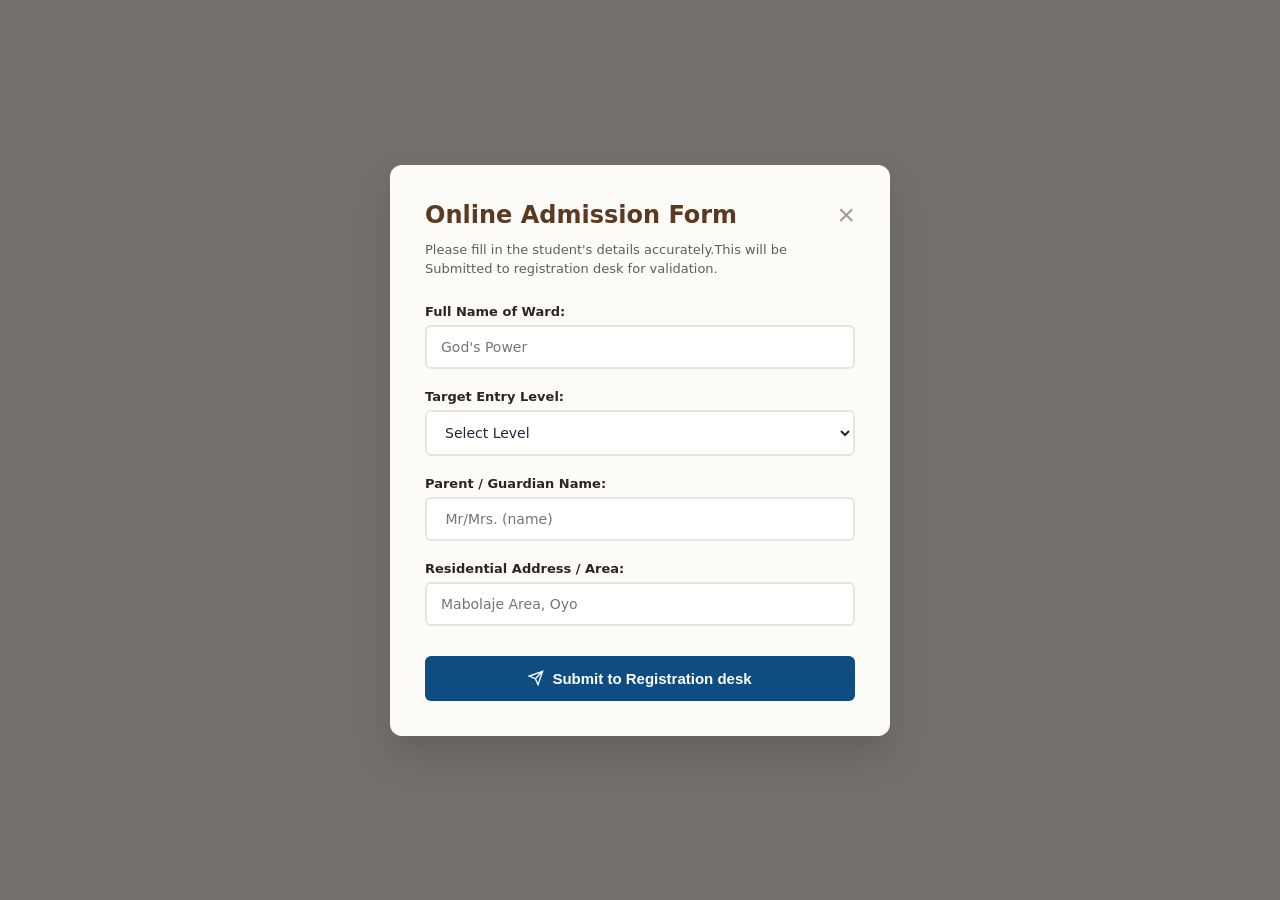
==== form.html @ ee7966df "God's power Academy front-end first push" ====
<!DOCTYPE html>
<html lang="en">
<head>
    <meta charset="UTF-8">
    <meta name="viewport" content="width=device-width, initial-scale=1.0">
    <title>Admission Form</title>
    <style>
        /* --- Global Reset for Testing Context --- */
        * {
            margin: 0;
            padding: 0;
            box-sizing: border-box;
        }
        body {
            font-family: system-ui, -apple-system, sans-serif;
            background-color: #FDFBF7;
        }

        /* --- Online Admission Form Modal Styles --- */
        .form-modal-overlay {
            position: fixed;
            top: 0;
            left: 0;
            width: 100%;
            height: 100%;
            background-color: rgba(26, 20, 16, 0.6); /* Warm dark tint backdrop overlay */
            backdrop-filter: blur(4px); /* Modern frosted-glass effect */
            
            /* CHANGED: Swapped 'none' to 'flex' so it is visible immediately during development */
            display: flex; 
            justify-content: center;
            align-items: center;
            
            z-index: 2000; /* Stays reliably on top of the sticky navbar */
            padding: 20px;
            
            /* ADDED: Allows the screen overlay to scroll vertically if the card content is longer than the viewport height */
            overflow-y: auto; 
        }

        /* Modal Open State Wrapper Active Rule */
        .form-modal-overlay.active {
            display: flex;
        }

        .form-modal-card {
            background-color: #FDFBF7; /* Cream color match */
            border-radius: 12px;
            width: 100%;
            max-width: 500px;
            padding: 35px;
            box-shadow: 0 20px 40px rgba(0, 0, 0, 0.15);
            position: relative;
            margin: auto; /* ADDED: Keeps spacing uniform when structural scrolling triggers */
            animation: modalFadeIn 0.3s cubic-bezier(0.25, 1, 0.5, 1) forwards;
        }

        @keyframes modalFadeIn {
            from { opacity: 0; transform: translateY(-20px); }
            to { opacity: 1; transform: translateY(0); }
        }

        .modal-header {
            display: flex;
            justify-content: space-between;
            align-items: center;
            margin-bottom: 10px;
        }

        .modal-header h2 {
            color: #5C3A21; /* Academic Brown */
            font-size: 24px;
            font-weight: 700;
        }

        .close-modal-btn {
            background: none;
            border: none;
            font-size: 30px;
            color: #A39E93;
            cursor: pointer;
            line-height: 1;
            transition: color 0.2s ease;
        }

        .close-modal-btn:hover {
            color: #5C3A21;
        }

        .modal-intro {
            font-size: 13px;
            color: #615E58;
            line-height: 1.5;
            margin-bottom: 25px;
        }

        /* Form Structural Inputs Layout */
        .form-group {
            margin-bottom: 20px;
        }

        .form-group label {
            display: block;
            font-size: 13px;
            font-weight: 600;
            color: #2C2520;
            margin-bottom: 6px;
        }

        .form-group input,
        .form-group select {
            width: 100%;
            padding: 12px 14px;
            border: 2px solid #EAE5DB;
            border-radius: 6px;
            background-color: #FFFFFF;
            font-family: inherit;
            font-size: 14px;
            color: #1E293B;
            transition: border-color 0.2s ease, outline 0.2s ease;
        }

        .form-group input:focus,
        .form-group select:focus {
            border-color: #0F4C81; /* Brand Blue active border outline focus */
            outline: none;
        }

        /* Submit Action Button */
        .btn-submit-form {
            width: 100%;
            background-color: #0F4C81; /* Clear Brand Blue */
            color: #FFFFFF;
            border: none;
            padding: 14px;
            border-radius: 6px;
            font-size: 15px;
            font-weight: 600;
            cursor: pointer;
            display: inline-flex;
            align-items: center;
            justify-content: center;
            transition: background-color 0.2s ease, transform 0.2s ease;
            margin-top: 10px;
        }

        .btn-submit-form:hover {
            background-color: #0A365C;
            transform: translateY(-1px);
        }

        /* Responsiveness patch for small screens */
        @media (max-width: 480px) {
            .form-modal-overlay {
                padding: 10px; /* Reduces outer edge screen waste on thin phones */
            }
            .form-modal-card {
                padding: 25px 20px;
            }
            .modal-header h2 {
                font-size: 20px;
            }
            .form-group {
                margin-bottom: 15px; /* Compresses spacing for mobile keyboard comfort */
            }
        }
    </style>
</head>
<body>

<!-- Admission Form Modal Container -->
<div id="admissionModal" class="form-modal-overlay">
    <div class="form-modal-card">
        <div class="modal-header">
            <h2>Online Admission Form</h2>
            <button id="closeModalBtn" class="close-modal-btn">&times;</button>
        </div>
        <p class="modal-intro">Please fill in the student's details accurately.This will be Submitted to registration desk for validation.</p>
        
        <form id="whatsappAdmissionForm">
            <!-- Student Information -->
            <div class="form-group">
                <label for="studentName">Full Name of Ward:</label>
                <input type="text" id="studentName" required placeholder="God's Power">
            </div>
            
            <div class="form-group">
                <label for="admissionLevel">Target Entry Level:</label>
                <select id="admissionLevel" required>
                    <option value="" disabled selected>Select Level</option>
                    <option value="Primary Foundation">Primary Foundation</option>
                    <option value="JSS 1">Junior Secondary (JSS 1)</option>
                    <option value="JSS 2">Junior Secondary (JSS 2)</option>
                    <option value="JSS 3">Junior Secondary (JSS 3)</option>
                </select>
            </div>

            <!-- Parent Information -->
            <div class="form-group">
                <label for="parentName">Parent / Guardian Name:</label>
                <input type="text" id="parentName" required placeholder=" Mr/Mrs. (name)">
            </div>

            <div class="form-group">
                <label for="parentLocation">Residential Address / Area:</label>
                <input type="text" id="parentLocation" required placeholder="Mabolaje Area, Oyo">
            </div>

            <!-- Action Button -->
            <button type="submit" class="btn-submit-form">
                <svg width="16" height="16" viewBox="0 0 24 24" fill="none" stroke="currentColor" stroke-width="2" style="margin-right: 8px; vertical-align: middle;"><path d="M22 2L11 13M22 2l-7 20-4-9-9-4 20-7z"/></svg>
                Submit to Registration desk
            </button>
        </form>
    </div>
</div>
 
</body>
</html>
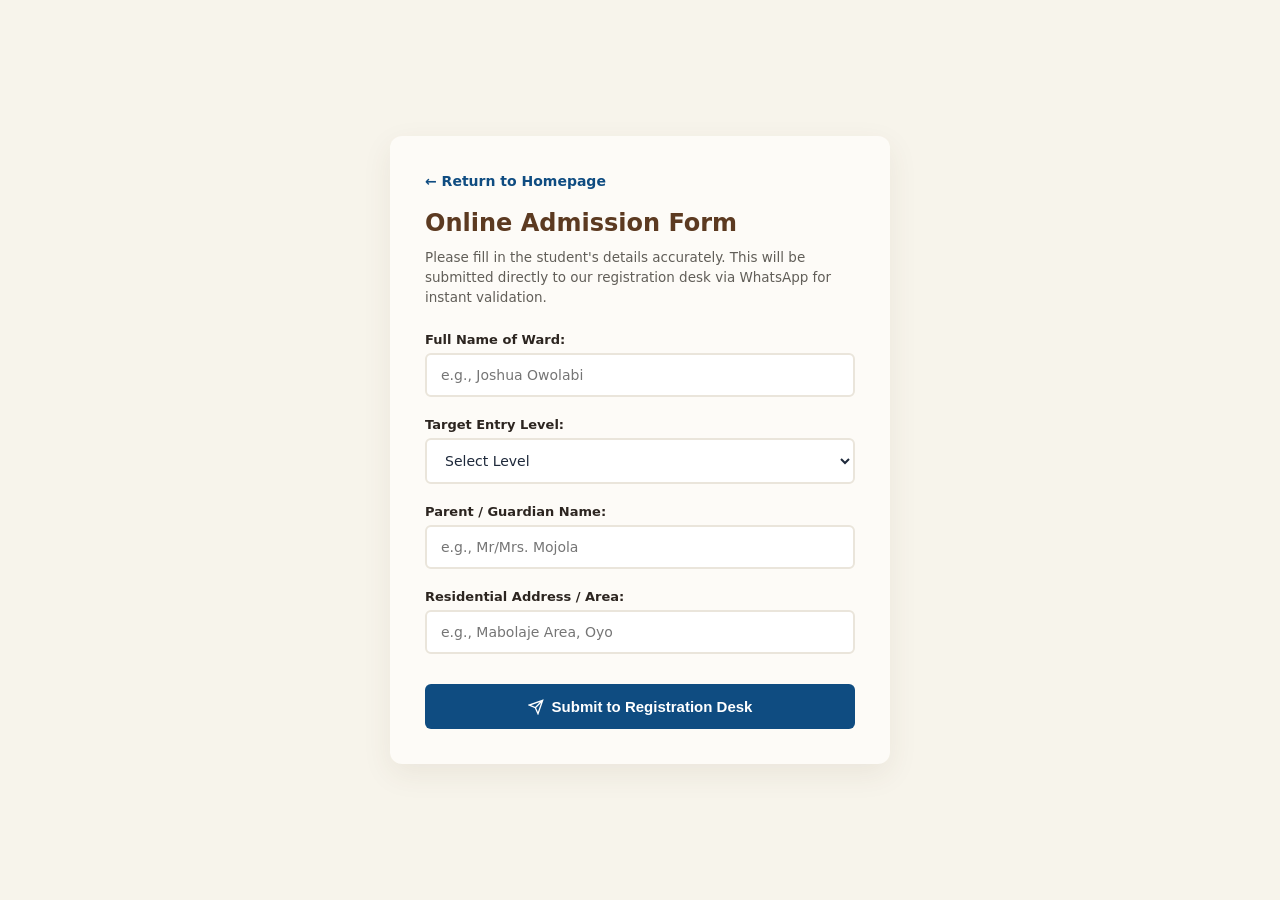
==== commit 257a4f85: "ONline form linking" ====
--- a/form.html
+++ b/form.html
@@ -3,98 +3,70 @@
 <head>
     <meta charset="UTF-8">
     <meta name="viewport" content="width=device-width, initial-scale=1.0">
-    <title>Admission Form</title>
+    <title>Online Admission Form - God's Power Academy</title>
     <style>
-        /* --- Global Reset for Testing Context --- */
+        /* --- Global Reset & Page Centering --- */
         * {
             margin: 0;
             padding: 0;
             box-sizing: border-box;
         }
+        
         body {
             font-family: system-ui, -apple-system, sans-serif;
-            background-color: #FDFBF7;
+            background-color: #F7F4EB; /* Matches your warm academy cream tone */
+            min-height: 100vh;
+            display: flex;
+            justify-content: center;
+            align-items: center;
+            padding: 40px 20px;
         }
 
-        /* --- Online Admission Form Modal Styles --- */
-        .form-modal-overlay {
-            position: fixed;
-            top: 0;
-            left: 0;
-            width: 100%;
-            height: 100%;
-            background-color: rgba(26, 20, 16, 0.6); /* Warm dark tint backdrop overlay */
-            backdrop-filter: blur(4px); /* Modern frosted-glass effect */
-            
-            /* CHANGED: Swapped 'none' to 'flex' so it is visible immediately during development */
-            display: flex; 
-            justify-content: center;
-            align-items: center;
-            
-            z-index: 2000; /* Stays reliably on top of the sticky navbar */
-            padding: 20px;
-            
-            /* ADDED: Allows the screen overlay to scroll vertically if the card content is longer than the viewport height */
-            overflow-y: auto; 
-        }
-
-        /* Modal Open State Wrapper Active Rule */
-        .form-modal-overlay.active {
-            display: flex;
-        }
-
-        .form-modal-card {
-            background-color: #FDFBF7; /* Cream color match */
+        /* --- Standalone Form Card Structure --- */
+        .form-page-card {
+            background-color: #FDFBF7; /* Clean off-white surface */
             border-radius: 12px;
             width: 100%;
             max-width: 500px;
             padding: 35px;
-            box-shadow: 0 20px 40px rgba(0, 0, 0, 0.15);
-            position: relative;
-            margin: auto; /* ADDED: Keeps spacing uniform when structural scrolling triggers */
-            animation: modalFadeIn 0.3s cubic-bezier(0.25, 1, 0.5, 1) forwards;
+            box-shadow: 0 10px 30px rgba(92, 58, 33, 0.08); /* Soft academic depth shadow */
+            animation: formFadeIn 0.4s cubic-bezier(0.25, 1, 0.5, 1) forwards;
         }
 
-        @keyframes modalFadeIn {
-            from { opacity: 0; transform: translateY(-20px); }
+        @keyframes formFadeIn {
+            from { opacity: 0; transform: translateY(15px); }
             to { opacity: 1; transform: translateY(0); }
         }
 
-        .modal-header {
-            display: flex;
-            justify-content: space-between;
-            align-items: center;
+        .btn-back-home {
+            display: inline-block;
+            margin-bottom: 20px;
+            color: #0F4C81; /* Brand Blue */
+            text-decoration: none;
+            font-size: 14px;
+            font-weight: 600;
+            transition: color 0.2s ease;
+        }
+
+        .btn-back-home:hover {
+            color: #5C3A21; /* Swaps to Academic Brown on hover */
+        }
+
+        .modal-header h2 {
+            color: #5C3A21; 
+            font-size: 24px;
+            font-weight: 700;
             margin-bottom: 10px;
         }
 
-        .modal-header h2 {
-            color: #5C3A21; /* Academic Brown */
-            font-size: 24px;
-            font-weight: 700;
-        }
-
-        .close-modal-btn {
-            background: none;
-            border: none;
-            font-size: 30px;
-            color: #A39E93;
-            cursor: pointer;
-            line-height: 1;
-            transition: color 0.2s ease;
-        }
-
-        .close-modal-btn:hover {
-            color: #5C3A21;
-        }
-
         .modal-intro {
-            font-size: 13px;
+            font-size: 13.5px;
             color: #615E58;
             line-height: 1.5;
             margin-bottom: 25px;
         }
 
-        /* Form Structural Inputs Layout */
+        /* --- Form Inputs Layout --- */
         .form-group {
             margin-bottom: 20px;
         }
@@ -117,19 +89,20 @@
             font-family: inherit;
             font-size: 14px;
             color: #1E293B;
-            transition: border-color 0.2s ease, outline 0.2s ease;
+            transition: border-color 0.2s ease, box-shadow 0.2s ease;
         }
 
         .form-group input:focus,
         .form-group select:focus {
-            border-color: #0F4C81; /* Brand Blue active border outline focus */
+            border-color: #0F4C81; 
+            box-shadow: 0 0 0 3px rgba(15, 76, 129, 0.1);
             outline: none;
         }
 
-        /* Submit Action Button */
+        /* --- Submit Action Button --- */
         .btn-submit-form {
             width: 100%;
-            background-color: #0F4C81; /* Clear Brand Blue */
+            background-color: #0F4C81; 
             color: #FFFFFF;
             border: none;
             padding: 14px;
@@ -149,39 +122,37 @@
             transform: translateY(-1px);
         }
 
-        /* Responsiveness patch for small screens */
+        /* --- Responsiveness Patch for Mobile Devices --- */
         @media (max-width: 480px) {
-            .form-modal-overlay {
-                padding: 10px; /* Reduces outer edge screen waste on thin phones */
+            body {
+                padding: 20px 12px;
             }
-            .form-modal-card {
+            .form-page-card {
                 padding: 25px 20px;
             }
             .modal-header h2 {
-                font-size: 20px;
+                font-size: 21px;
             }
             .form-group {
-                margin-bottom: 15px; /* Compresses spacing for mobile keyboard comfort */
+                margin-bottom: 16px;
             }
         }
     </style>
 </head>
 <body>
 
-<!-- Admission Form Modal Container -->
-<div id="admissionModal" class="form-modal-overlay">
-    <div class="form-modal-card">
+    <div class="form-page-card">
+        <a href="index.html" class="btn-back-home">&larr; Return to Homepage</a>
+        
         <div class="modal-header">
             <h2>Online Admission Form</h2>
-            <button id="closeModalBtn" class="close-modal-btn">&times;</button>
         </div>
-        <p class="modal-intro">Please fill in the student's details accurately.This will be Submitted to registration desk for validation.</p>
+        <p class="modal-intro">Please fill in the student's details accurately. This will be submitted directly to our registration desk via WhatsApp for instant validation.</p>
         
         <form id="whatsappAdmissionForm">
-            <!-- Student Information -->
             <div class="form-group">
                 <label for="studentName">Full Name of Ward:</label>
-                <input type="text" id="studentName" required placeholder="God's Power">
+                <input type="text" id="studentName" required placeholder="e.g., Joshua Owolabi">
             </div>
             
             <div class="form-group">
@@ -189,31 +160,29 @@
                 <select id="admissionLevel" required>
                     <option value="" disabled selected>Select Level</option>
                     <option value="Primary Foundation">Primary Foundation</option>
-                    <option value="JSS 1">Junior Secondary (JSS 1)</option>
-                    <option value="JSS 2">Junior Secondary (JSS 2)</option>
-                    <option value="JSS 3">Junior Secondary (JSS 3)</option>
+                    <option value="Junior Secondary (JSS 1)">Junior Secondary (JSS 1)</option>
+                    <option value="Junior Secondary (JSS 2)">Junior Secondary (JSS 2)</option>
+                    <option value="Junior Secondary (JSS 3)">Junior Secondary (JSS 3)</option>
                 </select>
             </div>
 
-            <!-- Parent Information -->
             <div class="form-group">
                 <label for="parentName">Parent / Guardian Name:</label>
-                <input type="text" id="parentName" required placeholder=" Mr/Mrs. (name)">
+                <input type="text" id="parentName" required placeholder="e.g., Mr/Mrs. Mojola">
             </div>
 
             <div class="form-group">
                 <label for="parentLocation">Residential Address / Area:</label>
-                <input type="text" id="parentLocation" required placeholder="Mabolaje Area, Oyo">
+                <input type="text" id="parentLocation" required placeholder="e.g., Mabolaje Area, Oyo">
             </div>
 
-            <!-- Action Button -->
             <button type="submit" class="btn-submit-form">
                 <svg width="16" height="16" viewBox="0 0 24 24" fill="none" stroke="currentColor" stroke-width="2" style="margin-right: 8px; vertical-align: middle;"><path d="M22 2L11 13M22 2l-7 20-4-9-9-4 20-7z"/></svg>
-                Submit to Registration desk
+                Submit to Registration Desk
             </button>
         </form>
     </div>
-</div>
- 
+
+    <script src="script.js"></script>
 </body>
 </html>
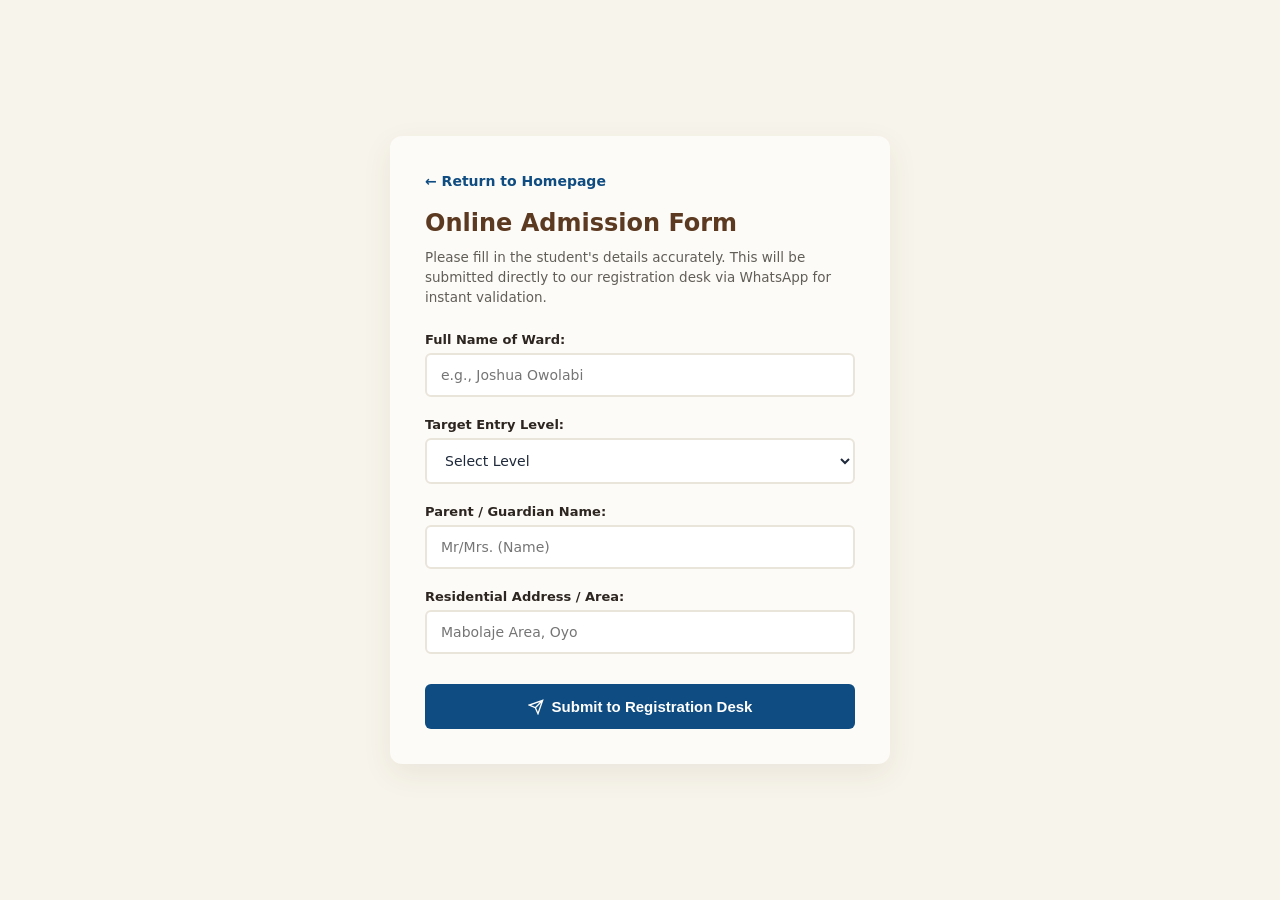
==== commit 2cec1380: "Placeholder correct" ====
--- a/form.html
+++ b/form.html
@@ -168,12 +168,12 @@
 
             <div class="form-group">
                 <label for="parentName">Parent / Guardian Name:</label>
-                <input type="text" id="parentName" required placeholder="e.g., Mr/Mrs. Mojola">
+                <input type="text" id="parentName" required placeholder="Mr/Mrs. (Name)">
             </div>
 
             <div class="form-group">
                 <label for="parentLocation">Residential Address / Area:</label>
-                <input type="text" id="parentLocation" required placeholder="e.g., Mabolaje Area, Oyo">
+                <input type="text" id="parentLocation" required placeholder="Mabolaje Area, Oyo">
             </div>
 
             <button type="submit" class="btn-submit-form">
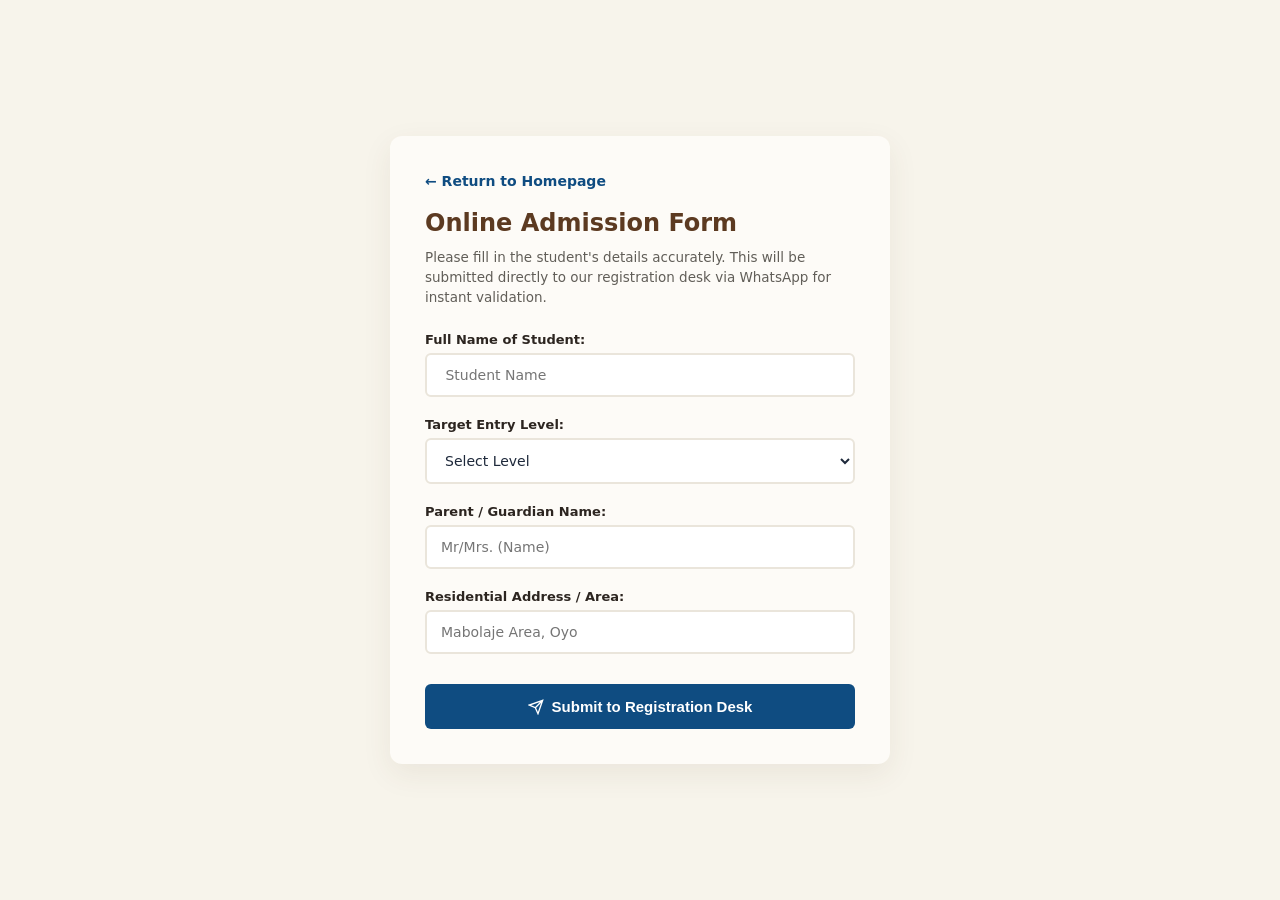
==== commit ced66920: "NAME PLACEHOLDER" ====
--- a/form.html
+++ b/form.html
@@ -151,8 +151,8 @@
         
         <form id="whatsappAdmissionForm">
             <div class="form-group">
-                <label for="studentName">Full Name of Ward:</label>
-                <input type="text" id="studentName" required placeholder="e.g., Joshua Owolabi">
+                <label for="studentName">Full Name of Student:</label>
+                <input type="text" id="studentName" required placeholder=" Student Name">
             </div>
             
             <div class="form-group">
